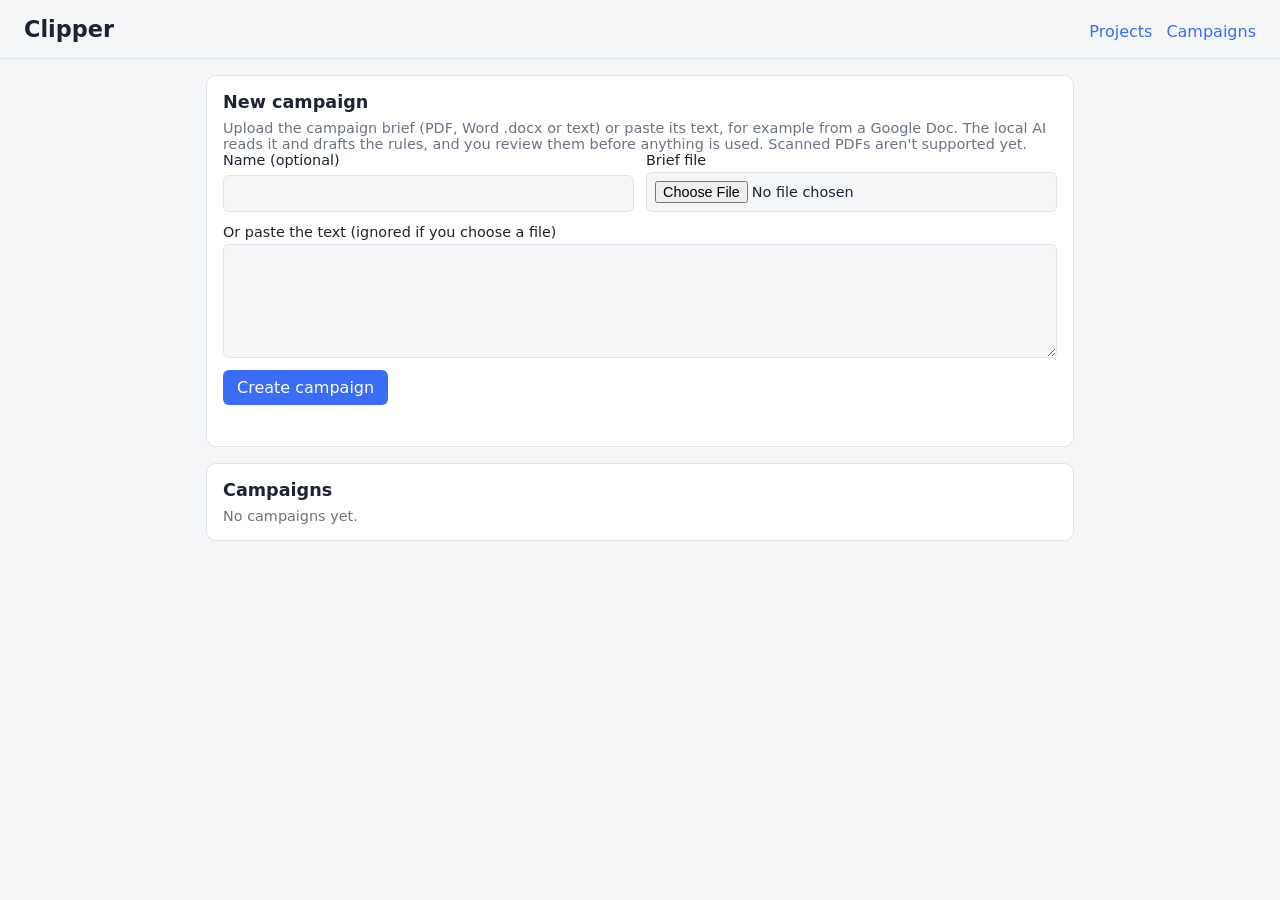
==== templates/campaigns.html @ 00fe0e03 "Add campaign profiles: upload brief, AI-extracted rules, steer highlights" ====
<!doctype html>
<html lang="en">
<head>
  <meta charset="utf-8">
  <meta name="viewport" content="width=device-width, initial-scale=1">
  <title>Campaigns - Clipper</title>
  <link rel="stylesheet" href="/static/style.css">
  <style>
    textarea { padding:8px; border:1px solid var(--border); border-radius:6px; background:var(--bg);
               color:var(--text); font:inherit; width:100%; resize:vertical; }
    .nav { display:flex; gap:14px; margin-left:auto; }
    .nav a { color:var(--accent); text-decoration:none; }
    pre { white-space:pre-wrap; max-height:260px; overflow:auto; font-size:.85rem; }
    .field { margin-bottom:12px; }
  </style>
</head>
<body>
  <header>
    <h1>Clipper</h1>
    <nav class="nav"><a href="/">Projects</a><a href="/campaigns">Campaigns</a></nav>
  </header>

  <main>
    <section class="card">
      <h2>New campaign</h2>
      <p class="muted">Upload the campaign brief (PDF, Word .docx or text) or paste its text, for example from a Google Doc. The local AI reads it and drafts the rules, and you review them before anything is used. Scanned PDFs aren't supported yet.</p>
      <div class="form-grid">
        <label>Name (optional) <input type="text" id="new-name" maxlength="100"></label>
        <label>Brief file <input type="file" id="new-file" accept=".pdf,.docx,.txt,.md"></label>
      </div>
      <label class="field">Or paste the text (ignored if you choose a file)
        <textarea id="new-text" rows="6"></textarea>
      </label>
      <button id="new-btn">Create campaign</button>
      <p id="new-msg" class="msg"></p>
    </section>

    <section class="card">
      <h2>Campaigns</h2>
      <div id="camp-list"><p class="muted">No campaigns yet.</p></div>
    </section>

    <section id="editor" class="card hidden">
      <div class="row-between">
        <h2>Review the rules</h2>
        <button id="delete-btn" class="danger">Delete campaign</button>
      </div>
      <p id="editor-msg" class="msg"></p>

      <div class="form-grid">
        <label>Name <input type="text" id="f-name" maxlength="100"></label>
      </div>
      <label class="field">Summary
        <textarea id="f-summary" rows="3"></textarea>
      </label>

      <h3>Clip length (seconds, 0 = not specified)</h3>
      <div class="form-grid">
        <label>Minimum <input type="number" id="f-min" min="0" step="1"></label>
        <label>Maximum <input type="number" id="f-max" min="0" step="1"></label>
        <label>Ideal <input type="number" id="f-pref" min="0" step="1"></label>
      </div>

      <h3>Requirements (one per line)</h3>
      <label class="field">Platforms
        <textarea id="f-platforms" rows="2"></textarea>
      </label>
      <label class="field">Required hashtags and mentions
        <textarea id="f-required_hashtags" rows="2"></textarea>
      </label>
      <label class="field">Required caption or description text
        <textarea id="f-required_caption_text" rows="2"></textarea>
      </label>
      <label class="field">Must be said aloud in the clip
        <textarea id="f-required_spoken_phrases" rows="2"></textarea>
      </label>
      <label class="field">Must be visible in the clip (people, objects, on-screen elements)
        <textarea id="f-required_visuals" rows="2"></textarea>
      </label>
      <label class="field">Must NOT contain
        <textarea id="f-banned_content" rows="2"></textarea>
      </label>
      <label class="field">Other rules (checked by you, not by the app)
        <textarea id="f-other_rules" rows="3"></textarea>
      </label>

      <div class="actions">
        <button id="save-btn">Save rules</button>
        <button id="reextract-btn" class="secondary">Read the document again with AI</button>
      </div>

      <details class="field">
        <summary id="source-summary">Source text</summary>
        <pre id="source-text"></pre>
      </details>
    </section>
  </main>

  <script src="/static/campaigns.js"></script>
</body>
</html>
---- static/style.css ----
:root { --bg:#f5f6f8; --card:#fff; --text:#1d2330; --muted:#6b7385; --accent:#3b6cf6; --danger:#d23b3b; --ok:#1f9d55; --warn:#b7791f; --border:#e1e4ea; }
@media (prefers-color-scheme: dark) {
  :root { --bg:#14171f; --card:#1d212c; --text:#e7e9ef; --muted:#9aa2b4; --warn:#e0a84a; --border:#2b3140; }
}
* { box-sizing: border-box; }
body { margin:0; font-family: system-ui, Segoe UI, sans-serif; background:var(--bg); color:var(--text); }
header { display:flex; align-items:baseline; gap:16px; padding:16px 24px; border-bottom:1px solid var(--border); }
h1 { margin:0; font-size:1.4rem; } h2 { margin:0 0 8px; font-size:1.1rem; } h3 { margin:20px 0 8px; font-size:1rem; }
h4 { margin:16px 0 6px; font-size:.95rem; }
main { max-width:900px; margin:0 auto; padding:16px; display:grid; gap:16px; }
.card { background:var(--card); border:1px solid var(--border); border-radius:10px; padding:16px; }
.muted { color:var(--muted); font-size:.9rem; margin:0; }
.warn { color:var(--warn); font-size:.9rem; margin:6px 0 0; }
.hidden { display:none !important; }
.row-between { display:flex; justify-content:space-between; gap:12px; align-items:flex-start; }
.form-grid { display:grid; grid-template-columns:repeat(auto-fit,minmax(180px,1fr)); gap:12px; margin-bottom:12px; }
label { display:grid; gap:4px; font-size:.9rem; }
label.check { display:flex; align-items:center; gap:8px; }
input, select { padding:8px; border:1px solid var(--border); border-radius:6px; background:var(--bg); color:var(--text); font:inherit; }
input[type="color"] { padding:2px; height:38px; }
input[type="range"] { padding:0; }
input[type="checkbox"] { width:auto; }
button { padding:8px 14px; border:0; border-radius:6px; background:var(--accent); color:#fff; font:inherit; cursor:pointer; }
button.secondary { background:transparent; color:var(--text); border:1px solid var(--border); }
button.danger { background:var(--danger); }
button:disabled { opacity:.5; cursor:not-allowed; }
progress { width:100%; height:10px; margin-top:8px; }
.msg { min-height:1.2em; margin:8px 0 0; font-size:.9rem; } .msg.error { color:var(--danger); } .msg.ok { color:var(--ok); }
.project-row, .clip { border:1px solid var(--border); border-radius:8px; padding:10px 12px; margin-bottom:8px; }
.project-row { display:flex; justify-content:space-between; gap:8px; align-items:center; cursor:pointer; }
.project-row.selected { border-color:var(--accent); }
.clip-head { display:flex; justify-content:space-between; gap:8px; align-items:center; flex-wrap:wrap; }
.badge { font-size:.75rem; padding:2px 8px; border-radius:999px; background:var(--border); }
.badge.done { background:var(--ok); color:#fff; } .badge.failed { background:var(--danger); color:#fff; }
.actions { display:flex; gap:8px; margin-top:8px; flex-wrap:wrap; align-items:flex-end; }
video { width:100%; max-width:360px; margin-top:8px; border-radius:6px; background:#000; }
.seg { display:flex; gap:10px; padding:4px 0; border-bottom:1px solid var(--border); }
.seg-time { color:var(--muted); min-width:48px; font-variant-numeric:tabular-nums; }
#transcript-list { max-height:360px; overflow:auto; margin-top:8px; }
.cap-row { display:grid; grid-template-columns:90px 90px 1fr auto; gap:6px; margin-bottom:6px; }
#cap-list { max-height:420px; overflow:auto; }
#cap-preview-img { width:100%; max-width:420px; margin-top:8px; border-radius:6px; border:1px solid var(--border); }
#fmt-preview-img { width:100%; max-width:260px; margin-top:8px; border-radius:6px; border:1px solid var(--border); }
@media (max-width: 600px) { .cap-row { grid-template-columns:1fr 1fr auto; } .cap-row .cap-text { grid-column:1 / -1; order:3; } }
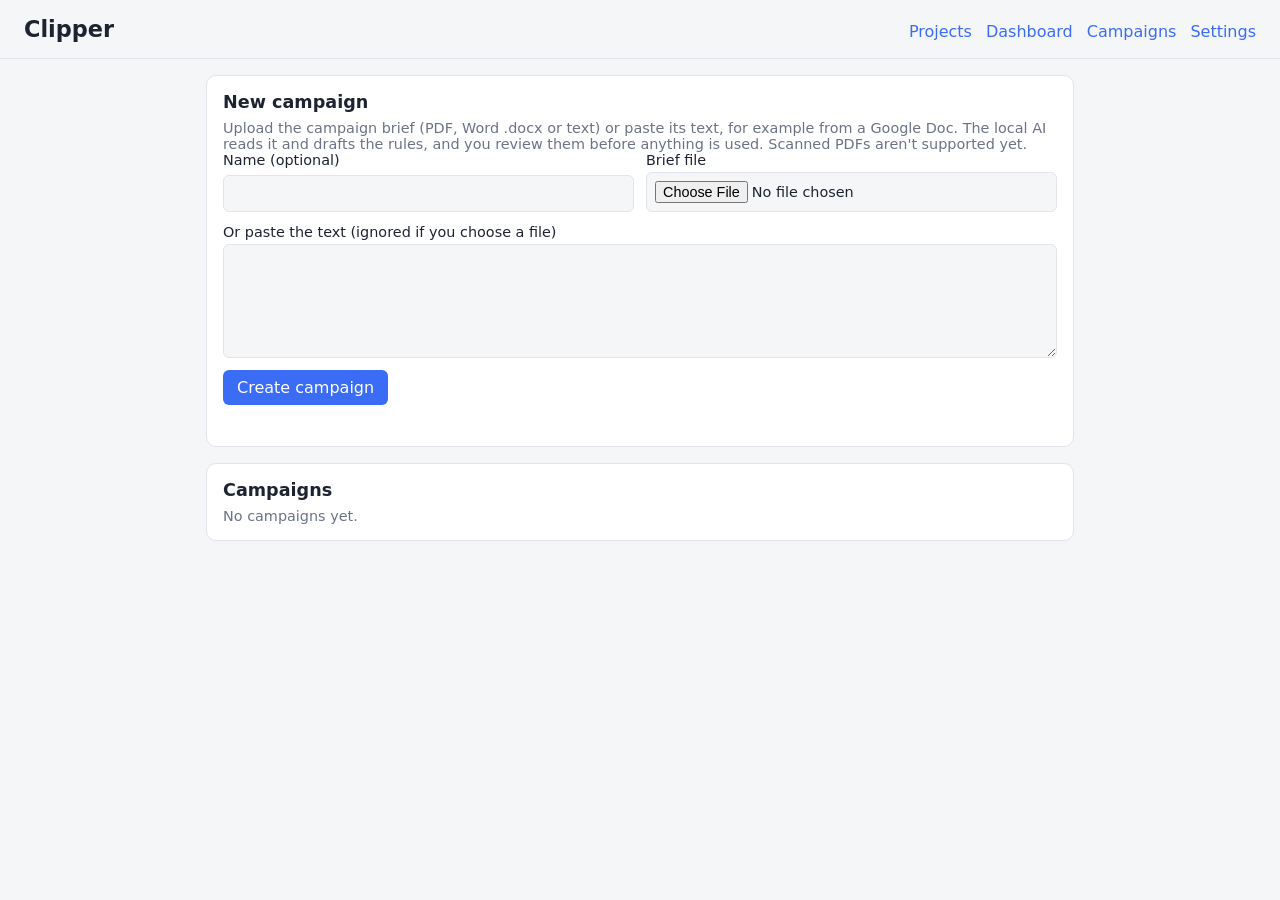
==== commit 95a5bd97: "Add clip editor, export zip, settings page, dashboard and cleanup" ====
--- a/templates/campaigns.html
+++ b/templates/campaigns.html
@@ -17,7 +17,9 @@
 <body>
   <header>
     <h1>Clipper</h1>
-    <nav class="nav"><a href="/">Projects</a><a href="/campaigns">Campaigns</a></nav>
+    <nav class="nav">
+      <a href="/">Projects</a><a href="/dashboard">Dashboard</a><a href="/campaigns">Campaigns</a><a href="/settings">Settings</a>
+    </nav>
   </header>
 
   <main>
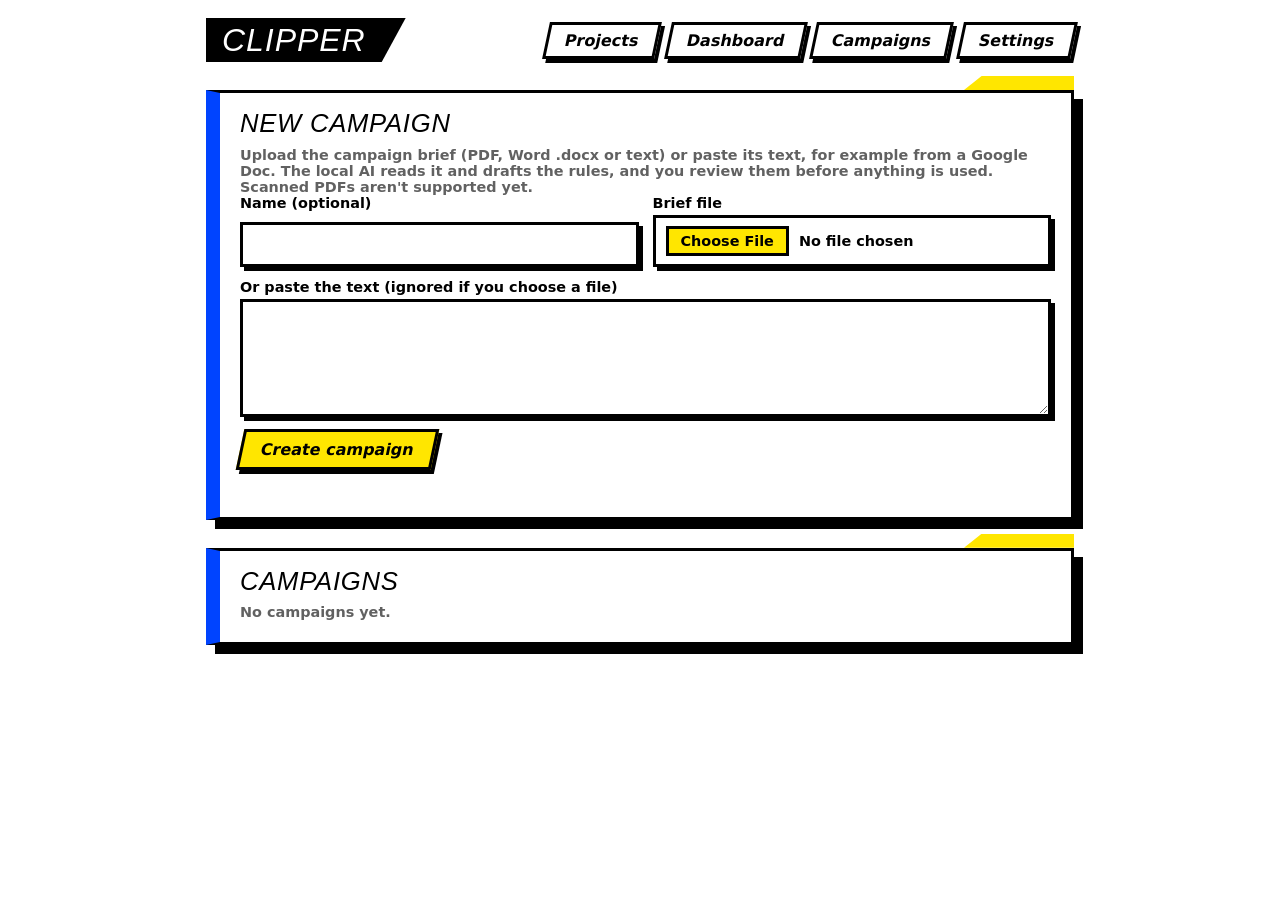
==== commit fedaba91: "Restyle the interface with a Persona 3 Reload inspired theme and slash page transitions" ====
--- a/templates/campaigns.html
+++ b/templates/campaigns.html
@@ -2,14 +2,11 @@
 <html lang="en">
 <head>
   <meta charset="utf-8">
-  <meta name="viewport" content="width=device-width, initial-scale=1">
+  <meta name="viewport" content="width=device-width, initial-scale=1, viewport-fit=cover">
   <title>Campaigns - Clipper</title>
   <link rel="stylesheet" href="/static/style.css">
   <style>
-    textarea { padding:8px; border:1px solid var(--border); border-radius:6px; background:var(--bg);
-               color:var(--text); font:inherit; width:100%; resize:vertical; }
-    .nav { display:flex; gap:14px; margin-left:auto; }
-    .nav a { color:var(--accent); text-decoration:none; }
+    textarea { width:100%; resize:vertical; }
     pre { white-space:pre-wrap; max-height:260px; overflow:auto; font-size:.85rem; }
     .field { margin-bottom:12px; }
   </style>
@@ -99,5 +96,6 @@
   </main>
 
   <script src="/static/campaigns.js"></script>
+  <script src="/static/ext_persona.js"></script>
 </body>
 </html>
--- a/static/style.css
+++ b/static/style.css
@@ -1,44 +1,171 @@
-:root { --bg:#f5f6f8; --card:#fff; --text:#1d2330; --muted:#6b7385; --accent:#3b6cf6; --danger:#d23b3b; --ok:#1f9d55; --warn:#b7791f; --border:#e1e4ea; }
+/* Persona 3 Reload inspired theme for Clipper.
+   Black and white base, electric blue and yellow accents, slanted shapes, hard offset shadows. */
+:root{
+  --bg:#ffffff; --card:#ffffff; --text:#000000; --fg:#000000; --muted:rgba(0,0,0,.62);
+  --border:#000000; --shadow:#000000; --dot:rgba(0,68,255,.45);
+  --accent:#0044ff; --yellow:#ffe600; --danger:#ff2a2a; --ok:#18c76a; --warn:#b7791f;
+  --display:Impact,"Arial Black","Segoe UI Black",sans-serif;
+}
 @media (prefers-color-scheme: dark) {
-  :root { --bg:#14171f; --card:#1d212c; --text:#e7e9ef; --muted:#9aa2b4; --warn:#e0a84a; --border:#2b3140; }
+  :root{
+    --bg:#000000; --card:#0d0d0d; --text:#ffffff; --fg:#ffffff; --muted:rgba(255,255,255,.68);
+    --border:#ffffff; --shadow:#0055ff; --dot:rgba(0,85,255,.6); --accent:#0055ff; --warn:#e0a84a;
+  }
 }
-* { box-sizing: border-box; }
-body { margin:0; font-family: system-ui, Segoe UI, sans-serif; background:var(--bg); color:var(--text); }
-header { display:flex; align-items:baseline; gap:16px; padding:16px 24px; border-bottom:1px solid var(--border); }
-h1 { margin:0; font-size:1.4rem; } h2 { margin:0 0 8px; font-size:1.1rem; } h3 { margin:20px 0 8px; font-size:1rem; }
-h4 { margin:16px 0 6px; font-size:.95rem; }
-main { max-width:900px; margin:0 auto; padding:16px; display:grid; gap:16px; }
-.card { background:var(--card); border:1px solid var(--border); border-radius:10px; padding:16px; }
-.muted { color:var(--muted); font-size:.9rem; margin:0; }
-.warn { color:var(--warn); font-size:.9rem; margin:6px 0 0; }
-.hidden { display:none !important; }
-.row-between { display:flex; justify-content:space-between; gap:12px; align-items:flex-start; }
-.form-grid { display:grid; grid-template-columns:repeat(auto-fit,minmax(180px,1fr)); gap:12px; margin-bottom:12px; }
-label { display:grid; gap:4px; font-size:.9rem; }
-label.check { display:flex; align-items:center; gap:8px; }
-input, select { padding:8px; border:1px solid var(--border); border-radius:6px; background:var(--bg); color:var(--text); font:inherit; }
-input[type="color"] { padding:2px; height:38px; }
-input[type="range"] { padding:0; }
-input[type="checkbox"] { width:auto; }
-button { padding:8px 14px; border:0; border-radius:6px; background:var(--accent); color:#fff; font:inherit; cursor:pointer; }
-button.secondary { background:transparent; color:var(--text); border:1px solid var(--border); }
-button.danger { background:var(--danger); }
-button:disabled { opacity:.5; cursor:not-allowed; }
-progress { width:100%; height:10px; margin-top:8px; }
-.msg { min-height:1.2em; margin:8px 0 0; font-size:.9rem; } .msg.error { color:var(--danger); } .msg.ok { color:var(--ok); }
-.project-row, .clip { border:1px solid var(--border); border-radius:8px; padding:10px 12px; margin-bottom:8px; }
-.project-row { display:flex; justify-content:space-between; gap:8px; align-items:center; cursor:pointer; }
-.project-row.selected { border-color:var(--accent); }
-.clip-head { display:flex; justify-content:space-between; gap:8px; align-items:center; flex-wrap:wrap; }
-.badge { font-size:.75rem; padding:2px 8px; border-radius:999px; background:var(--border); }
-.badge.done { background:var(--ok); color:#fff; } .badge.failed { background:var(--danger); color:#fff; }
-.actions { display:flex; gap:8px; margin-top:8px; flex-wrap:wrap; align-items:flex-end; }
-video { width:100%; max-width:360px; margin-top:8px; border-radius:6px; background:#000; }
-.seg { display:flex; gap:10px; padding:4px 0; border-bottom:1px solid var(--border); }
-.seg-time { color:var(--muted); min-width:48px; font-variant-numeric:tabular-nums; }
-#transcript-list { max-height:360px; overflow:auto; margin-top:8px; }
-.cap-row { display:grid; grid-template-columns:90px 90px 1fr auto; gap:6px; margin-bottom:6px; }
-#cap-list { max-height:420px; overflow:auto; }
-#cap-preview-img { width:100%; max-width:420px; margin-top:8px; border-radius:6px; border:1px solid var(--border); }
-#fmt-preview-img { width:100%; max-width:260px; margin-top:8px; border-radius:6px; border:1px solid var(--border); }
-@media (max-width: 600px) { .cap-row { grid-template-columns:1fr 1fr auto; } .cap-row .cap-text { grid-column:1 / -1; order:3; } }+*,*::before,*::after{ box-sizing:border-box; }
+html{ background:var(--bg); scroll-padding-top:env(safe-area-inset-top,0px); }
+body{
+  margin:0; min-height:100vh; background:var(--bg); color:var(--text);
+  font-family:"Segoe UI",system-ui,Arial,sans-serif; font-weight:700; overflow-x:hidden;
+  padding-top:env(safe-area-inset-top,0px); padding-bottom:env(safe-area-inset-bottom,0px);
+}
+
+/* backdrop: diagonal blue slab and halftone dots */
+body::before{
+  content:""; position:fixed; inset:-10% -5%; z-index:-2; pointer-events:none; background:var(--accent);
+  clip-path:polygon(0 72%,100% 36%,100% 100%,0 100%);
+}
+body::after{
+  content:""; position:fixed; inset:0; z-index:-1; pointer-events:none;
+  background-image:radial-gradient(var(--dot) 1.3px,transparent 1.8px); background-size:10px 10px;
+  -webkit-mask-image:linear-gradient(115deg,transparent 30%,#000 95%); mask-image:linear-gradient(115deg,transparent 30%,#000 95%);
+}
+
+/* headings */
+h1,h2,h3,h4{ font-family:var(--display); font-style:italic; text-transform:uppercase; letter-spacing:.03em; font-weight:400; }
+h2{ margin:0 0 10px; font-size:1.6rem; line-height:1; }
+h3{
+  display:inline-block; margin:26px 0 12px; padding:4px 26px 4px 12px; font-size:1rem; line-height:1.1;
+  background:var(--yellow); color:#000; clip-path:polygon(0 0,100% 0,92% 100%,0 100%);
+}
+h4{ display:inline-block; margin:16px 0 8px; font-size:.95rem; border-bottom:5px solid var(--accent); }
+a{ color:var(--accent); font-weight:800; }
+.muted{ color:var(--muted); font-size:.9rem; margin:0; }
+.warn{ color:var(--warn); font-size:.9rem; margin:6px 0 0; }
+.hidden{ display:none !important; }
+:focus-visible{ outline:4px solid var(--yellow); outline-offset:3px; }
+
+/* header and navigation */
+header{ display:flex; align-items:center; flex-wrap:wrap; gap:14px; max-width:900px; margin:0 auto; padding:18px 16px 6px; }
+header h1{
+  margin:0; font-size:2rem; line-height:1; padding:6px 40px 6px 16px; background:var(--fg); color:var(--bg);
+  clip-path:polygon(0 0,100% 0,88% 100%,0 100%);
+}
+header .nav{ display:flex; flex-wrap:wrap; gap:10px; margin-left:auto; }
+header .nav a{
+  display:inline-block; padding:6px 16px; background:var(--card); color:var(--text); border:3px solid var(--fg);
+  box-shadow:4px 4px 0 var(--shadow); text-decoration:none; font-weight:800; transform:skewX(-12deg);
+  transition:transform .1s,background .1s,color .1s;
+}
+header .nav a:hover,header .nav a:focus-visible{ transform:skewX(-20deg) translate(-2px,-2px); background:var(--accent); color:#fff; }
+header .nav a.current,header .nav a.current:hover{ background:var(--yellow); color:#000; }
+main{ max-width:900px; margin:0 auto; padding:22px 16px 40px; display:grid; gap:28px; }
+
+/* panels */
+.card{
+  position:relative; background:var(--card); color:var(--text); border:3px solid var(--fg); border-left:14px solid var(--accent);
+  padding:18px 20px 22px; box-shadow:9px 9px 0 var(--shadow);
+}
+.card::after{
+  content:""; position:absolute; top:-17px; right:-3px; width:110px; height:14px; background:var(--yellow);
+  clip-path:polygon(16% 0,100% 0,100% 100%,0 100%); pointer-events:none;
+}
+.row-between{ display:flex; justify-content:space-between; gap:12px; align-items:flex-start; }
+.form-grid{ display:grid; grid-template-columns:repeat(auto-fit,minmax(180px,1fr)); gap:14px; margin-bottom:12px; }
+
+/* form controls */
+label{ display:grid; gap:4px; font-size:.9rem; }
+label.check{ display:flex; align-items:center; gap:8px; }
+input,select,textarea{
+  padding:8px 10px; border:3px solid var(--fg); border-radius:0; background:var(--card); color:var(--text);
+  font:inherit; font-weight:700; box-shadow:4px 4px 0 var(--shadow);
+}
+input:focus,select:focus,textarea:focus{ border-color:var(--accent); }
+input[type="color"]{ padding:2px; height:42px; }
+input[type="range"]{ padding:0; box-shadow:none; border:0; accent-color:var(--accent); }
+input[type="checkbox"]{ width:20px; height:20px; padding:0; box-shadow:none; accent-color:var(--accent); }
+input[type="file"]::file-selector-button{
+  font:inherit; font-weight:800; border:3px solid var(--fg); background:var(--yellow); color:#000;
+  padding:4px 12px; margin-right:10px; cursor:pointer;
+}
+
+/* buttons: slanted, hard shadow, colour reversal on hover */
+button{
+  font:inherit; font-weight:800; cursor:pointer; border:3px solid var(--fg); background:var(--yellow); color:#000;
+  padding:8px 18px; transform:skewX(-12deg); box-shadow:4px 4px 0 var(--shadow);
+  transition:transform .1s,background .1s,color .1s,box-shadow .1s,border-color .1s;
+}
+button:hover:not(:disabled),button:focus-visible{
+  transform:skewX(-20deg) translate(-2px,-2px); background:var(--accent); color:#fff; box-shadow:7px 7px 0 var(--shadow);
+}
+button:active:not(:disabled){ transform:skewX(-20deg) translate(3px,3px); box-shadow:1px 1px 0 var(--shadow); }
+button.secondary{ background:var(--card); color:var(--text); }
+button.secondary:hover:not(:disabled),button.secondary:focus-visible{ background:#000; color:var(--accent); border-color:var(--accent); }
+button.danger{ background:var(--danger); color:#fff; }
+button.danger:hover:not(:disabled),button.danger:focus-visible{ background:#000; color:var(--danger); border-color:var(--danger); }
+button:disabled{ opacity:.45; cursor:not-allowed; }
+.actions{ display:flex; gap:12px; margin-top:10px; flex-wrap:wrap; align-items:flex-end; }
+
+/* progress and messages */
+progress{
+  appearance:none; -webkit-appearance:none; width:100%; height:14px; margin-top:8px; border:0;
+  background:rgba(127,127,127,.4); clip-path:polygon(0 0,100% 0,98% 100%,0 100%);
+}
+progress::-webkit-progress-bar{ background:rgba(127,127,127,.4); }
+progress::-webkit-progress-value{ background:var(--yellow); }
+progress::-moz-progress-bar{ background:var(--yellow); }
+.msg{ min-height:1.2em; margin:8px 0 0; font-size:.9rem; }
+.msg.error{ color:var(--danger); }
+.msg.ok{ color:var(--ok); }
+.badge{ display:inline-block; font-size:.75rem; padding:2px 10px; background:var(--fg); color:var(--bg); transform:skewX(-14deg); }
+.badge.done{ background:var(--yellow); color:#000; }
+.badge.failed{ background:var(--danger); color:#fff; }
+
+/* list items: a slanted slab sits behind the text, so the text itself stays upright */
+.project-row,.clip{ position:relative; isolation:isolate; padding:12px 20px; margin-bottom:14px; background:none; border:0; }
+.project-row::before,.clip::before{
+  content:""; position:absolute; inset:0; z-index:-1; background:var(--card); border:3px solid var(--fg);
+  box-shadow:5px 5px 0 var(--shadow); transform:skewX(-5deg); transition:background .12s;
+}
+.project-row{ display:flex; justify-content:space-between; gap:8px; align-items:center; cursor:pointer; }
+.project-row:hover::before{ background:var(--accent); }
+.project-row:hover{ color:#fff; }
+.project-row:hover .muted{ color:rgba(255,255,255,.85); }
+.project-row.selected::before{ background:var(--yellow); }
+.project-row.selected,.project-row.selected .muted{ color:#000; }
+.clip-head{ display:flex; justify-content:space-between; gap:8px; align-items:center; flex-wrap:wrap; }
+video{ width:100%; max-width:360px; margin-top:8px; background:#000; border:3px solid var(--fg); box-shadow:5px 5px 0 var(--shadow); }
+
+/* transcript, captions, previews */
+.seg{ display:flex; gap:10px; padding:4px 0; border-bottom:2px solid var(--fg); }
+.seg-time{ color:var(--accent); min-width:48px; font-variant-numeric:tabular-nums; }
+#transcript-list{ max-height:360px; overflow:auto; margin-top:8px; }
+.cap-row{ display:grid; grid-template-columns:90px 90px 1fr auto; gap:8px; margin-bottom:8px; }
+#cap-list{ max-height:420px; overflow:auto; padding-right:6px; }
+#cap-preview-img{ width:100%; max-width:420px; margin-top:10px; border:3px solid var(--fg); box-shadow:6px 6px 0 var(--shadow); }
+#fmt-preview-img{ width:100%; max-width:260px; margin-top:10px; border:3px solid var(--fg); box-shadow:6px 6px 0 var(--shadow); }
+@media (max-width:600px){ .cap-row{ grid-template-columns:1fr 1fr auto; } .cap-row .cap-text{ grid-column:1 / -1; order:3; } }
+
+/* page transition: three diagonal slabs slash across the screen */
+.wipe{ position:fixed; inset:0; z-index:9999; pointer-events:none; overflow:hidden; }
+.wipe i{ position:absolute; top:-10%; bottom:-10%; left:-60vw; width:160vw; transform:translateX(-110%) skewX(-24deg); }
+.wipe i:nth-child(1){ background:var(--accent); }
+.wipe i:nth-child(2){ background:var(--yellow); }
+.wipe i:nth-child(3){ background:#000; box-shadow:0 0 0 6px #fff; }
+.wipe.in i{ animation:slash-in .44s cubic-bezier(.7,0,.25,1) forwards; }
+.wipe.in i:nth-child(2){ animation-delay:.05s; }
+.wipe.in i:nth-child(3){ animation-delay:.1s; }
+.wipe.out i{ animation:slash-out .75s cubic-bezier(.7,0,.25,1) forwards; }
+.wipe.out i:nth-child(2){ animation-delay:.07s; }
+.wipe.out i:nth-child(1){ animation-delay:.14s; }
+@keyframes slash-in{ from{ transform:translateX(-110%) skewX(-24deg); } to{ transform:translateX(0) skewX(-24deg); } }
+@keyframes slash-out{ from{ transform:translateX(0) skewX(-24deg); } to{ transform:translateX(110%) skewX(-24deg); } }
+@keyframes zoom-in{ from{ transform:scale(1.14) skewX(-4deg); opacity:0; } to{ transform:none; opacity:1; } }
+body.persona-in main{ animation:zoom-in .65s cubic-bezier(.2,1.2,.3,1) .3s both; }
+#project-panel.pp-enter,.clip-edit{ animation:zoom-in .5s cubic-bezier(.2,1.2,.3,1) both; }
+
+@media (prefers-reduced-motion: reduce){
+  .wipe{ display:none; }
+  body.persona-in main,#project-panel.pp-enter,.clip-edit{ animation:none; }
+  *{ transition:none !important; }
+}
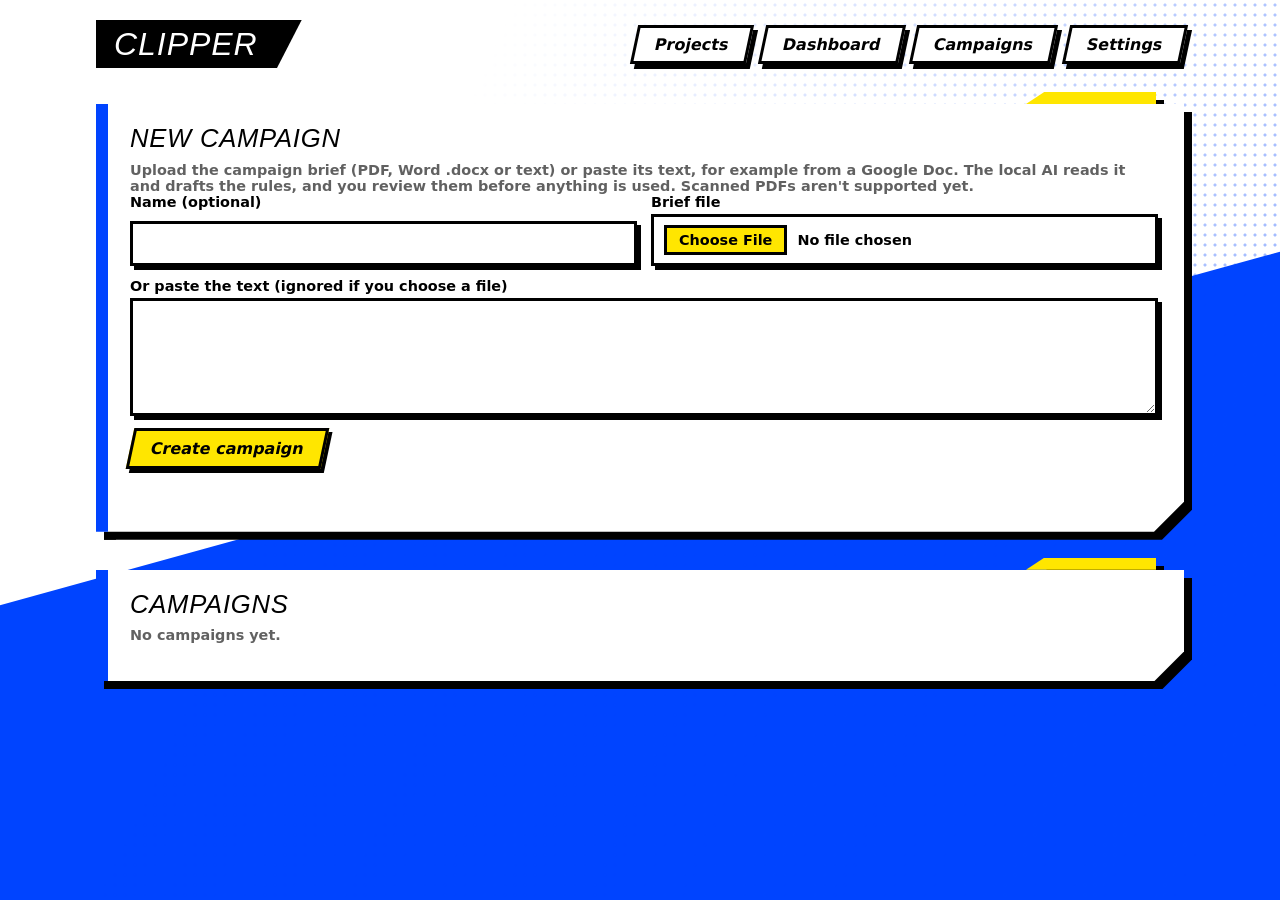
==== commit 11673be1: "Add page transition to all templates Co-authored-by: Copilot <223556219+Copilot@users.noreply.github" ====
--- a/templates/campaigns.html
+++ b/templates/campaigns.html
@@ -3,6 +3,12 @@
 <head>
   <meta charset="utf-8">
   <meta name="viewport" content="width=device-width, initial-scale=1, viewport-fit=cover">
+  <script>
+    if (sessionStorage.getItem("persona-wipe") === "1") {
+      if (matchMedia("(prefers-reduced-motion: reduce)").matches) sessionStorage.removeItem("persona-wipe");
+      else document.documentElement.classList.add("persona-arriving");
+    }
+  </script>
   <title>Campaigns - Clipper</title>
   <link rel="stylesheet" href="/static/style.css">
   <style>
--- a/static/style.css
+++ b/static/style.css
@@ -4,7 +4,7 @@
   --bg:#ffffff; --card:#ffffff; --text:#000000; --fg:#000000; --muted:rgba(0,0,0,.62);
   --border:#000000; --shadow:#000000; --dot:rgba(0,68,255,.45);
   --accent:#0044ff; --yellow:#ffe600; --danger:#ff2a2a; --ok:#18c76a; --warn:#b7791f;
-  --display:Impact,"Arial Black","Segoe UI Black",sans-serif;
+  --display:"Archivo Black",Impact,"Arial Black","Segoe UI Black",sans-serif;
 }
 @media (prefers-color-scheme: dark) {
   :root{
@@ -12,18 +12,23 @@
     --border:#ffffff; --shadow:#0055ff; --dot:rgba(0,85,255,.6); --accent:#0055ff; --warn:#e0a84a;
   }
 }
+@font-face{
+  font-family:"Archivo Black"; font-display:swap;
+  src:local("Archivo Black"),url("/static/fonts/ArchivoBlack-Regular.ttf") format("truetype");
+}
 *,*::before,*::after{ box-sizing:border-box; }
 html{ background:var(--bg); scroll-padding-top:env(safe-area-inset-top,0px); }
+/* the body must stay transparent: a solid body background would hide the backdrop layers below */
 body{
-  margin:0; min-height:100vh; background:var(--bg); color:var(--text);
+  margin:0; min-height:100vh; background:transparent; color:var(--text);
   font-family:"Segoe UI",system-ui,Arial,sans-serif; font-weight:700; overflow-x:hidden;
   padding-top:env(safe-area-inset-top,0px); padding-bottom:env(safe-area-inset-bottom,0px);
 }
 
-/* backdrop: diagonal blue slab and halftone dots */
+/* backdrop: big diagonal blue slab and halftone dots */
 body::before{
   content:""; position:fixed; inset:-10% -5%; z-index:-2; pointer-events:none; background:var(--accent);
-  clip-path:polygon(0 72%,100% 36%,100% 100%,0 100%);
+  clip-path:polygon(0 66%,100% 30%,100% 100%,0 100%);
 }
 body::after{
   content:""; position:fixed; inset:0; z-index:-1; pointer-events:none;
@@ -46,29 +51,32 @@
 :focus-visible{ outline:4px solid var(--yellow); outline-offset:3px; }
 
 /* header and navigation */
-header{ display:flex; align-items:center; flex-wrap:wrap; gap:14px; max-width:900px; margin:0 auto; padding:18px 16px 6px; }
+header{ display:flex; align-items:center; flex-wrap:wrap; gap:14px; max-width:1120px; margin:0 auto; padding:20px 16px 6px; }
 header h1{
-  margin:0; font-size:2rem; line-height:1; padding:6px 40px 6px 16px; background:var(--fg); color:var(--bg);
+  margin:0; font-size:2rem; line-height:1; padding:8px 44px 8px 18px; background:var(--fg); color:var(--bg);
   clip-path:polygon(0 0,100% 0,88% 100%,0 100%);
 }
-header .nav{ display:flex; flex-wrap:wrap; gap:10px; margin-left:auto; }
+header .nav{ display:flex; flex-wrap:wrap; gap:12px; margin-left:auto; }
 header .nav a{
-  display:inline-block; padding:6px 16px; background:var(--card); color:var(--text); border:3px solid var(--fg);
-  box-shadow:4px 4px 0 var(--shadow); text-decoration:none; font-weight:800; transform:skewX(-12deg);
+  display:inline-block; padding:7px 18px; background:var(--card); color:var(--text); border:3px solid var(--fg);
+  box-shadow:5px 5px 0 var(--shadow); text-decoration:none; font-weight:800; transform:skewX(-12deg);
   transition:transform .1s,background .1s,color .1s;
 }
 header .nav a:hover,header .nav a:focus-visible{ transform:skewX(-20deg) translate(-2px,-2px); background:var(--accent); color:#fff; }
 header .nav a.current,header .nav a.current:hover{ background:var(--yellow); color:#000; }
-main{ max-width:900px; margin:0 auto; padding:22px 16px 40px; display:grid; gap:28px; }
+main{ max-width:1120px; margin:0 auto; padding:30px 16px 48px; display:grid; gap:38px; }
 
-/* panels */
+/* panels: cut corner, hard offset shadow (on the wrapper), yellow tab */
+.cw{ position:relative; filter:drop-shadow(8px 8px 0 var(--shadow)); }
+.cw::before{
+  content:""; position:absolute; top:-12px; right:28px; width:130px; height:12px; background:var(--yellow);
+  clip-path:polygon(14% 0,100% 0,100% 100%,0 100%);
+}
+.cw:has(> .card.hidden){ display:none; }
 .card{
-  position:relative; background:var(--card); color:var(--text); border:3px solid var(--fg); border-left:14px solid var(--accent);
-  padding:18px 20px 22px; box-shadow:9px 9px 0 var(--shadow);
-}
-.card::after{
-  content:""; position:absolute; top:-17px; right:-3px; width:110px; height:14px; background:var(--yellow);
-  clip-path:polygon(16% 0,100% 0,100% 100%,0 100%); pointer-events:none;
+  position:relative; background:var(--card); color:var(--text); border:0; padding:22px 26px 38px 34px;
+  box-shadow:inset 12px 0 0 var(--accent);
+  clip-path:polygon(0 0,100% 0,100% calc(100% - 30px),calc(100% - 30px) 100%,0 100%);
 }
 .row-between{ display:flex; justify-content:space-between; gap:12px; align-items:flex-start; }
 .form-grid{ display:grid; grid-template-columns:repeat(auto-fit,minmax(180px,1fr)); gap:14px; margin-bottom:12px; }
@@ -146,22 +154,23 @@
 #fmt-preview-img{ width:100%; max-width:260px; margin-top:10px; border:3px solid var(--fg); box-shadow:6px 6px 0 var(--shadow); }
 @media (max-width:600px){ .cap-row{ grid-template-columns:1fr 1fr auto; } .cap-row .cap-text{ grid-column:1 / -1; order:3; } }
 
-/* page transition: three diagonal slabs slash across the screen */
+/* ---- cross-page signature wipe (driven by ext_persona.js) ---- */
+.persona-arriving body{ visibility:hidden; }
 .wipe{ position:fixed; inset:0; z-index:9999; pointer-events:none; overflow:hidden; }
 .wipe i{ position:absolute; top:-10%; bottom:-10%; left:-60vw; width:160vw; transform:translateX(-110%) skewX(-24deg); }
 .wipe i:nth-child(1){ background:var(--accent); }
 .wipe i:nth-child(2){ background:var(--yellow); }
 .wipe i:nth-child(3){ background:#000; box-shadow:0 0 0 6px #fff; }
-.wipe.in i{ animation:slash-in .44s cubic-bezier(.7,0,.25,1) forwards; }
-.wipe.in i:nth-child(2){ animation-delay:.05s; }
-.wipe.in i:nth-child(3){ animation-delay:.1s; }
-.wipe.out i{ animation:slash-out .75s cubic-bezier(.7,0,.25,1) forwards; }
+.wipe.in i{ animation:slash-cover .56s cubic-bezier(.75,0,.2,1) forwards; }
+.wipe.in i:nth-child(2){ animation-delay:.07s; }
+.wipe.in i:nth-child(3){ animation-delay:.14s; }
+.wipe.out i{ transform:translateX(0) skewX(-24deg); animation:slash-reveal .62s cubic-bezier(.75,0,.2,1) forwards; }
 .wipe.out i:nth-child(2){ animation-delay:.07s; }
 .wipe.out i:nth-child(1){ animation-delay:.14s; }
-@keyframes slash-in{ from{ transform:translateX(-110%) skewX(-24deg); } to{ transform:translateX(0) skewX(-24deg); } }
-@keyframes slash-out{ from{ transform:translateX(0) skewX(-24deg); } to{ transform:translateX(110%) skewX(-24deg); } }
-@keyframes zoom-in{ from{ transform:scale(1.14) skewX(-4deg); opacity:0; } to{ transform:none; opacity:1; } }
-body.persona-in main{ animation:zoom-in .65s cubic-bezier(.2,1.2,.3,1) .3s both; }
+@keyframes slash-cover{ to{ transform:translateX(0) skewX(-24deg); } }
+@keyframes slash-reveal{ from{ transform:translateX(0) skewX(-24deg); } to{ transform:translateX(110%) skewX(-24deg); } }
+@keyframes zoom-in{ from{ transform:scale(1.2) skewX(-5deg); opacity:0; } to{ transform:none; opacity:1; } }
+body.persona-in main{ animation:zoom-in .6s cubic-bezier(.2,1.25,.3,1) both; }
 #project-panel.pp-enter,.clip-edit{ animation:zoom-in .5s cubic-bezier(.2,1.2,.3,1) both; }
 
 @media (prefers-reduced-motion: reduce){
